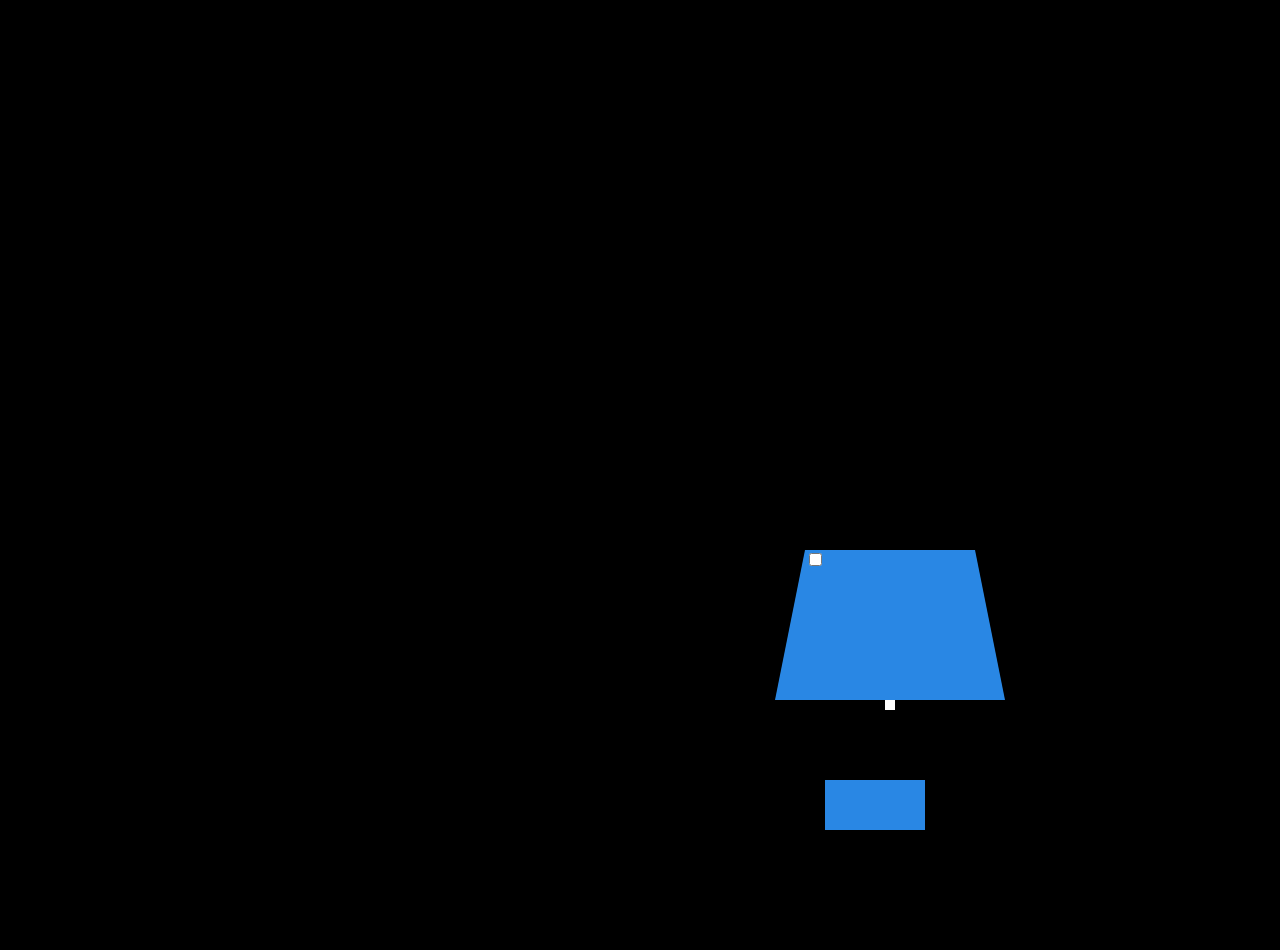
==== index.html @ 10bbb83f "Lamp turned off by power outage, return to" ====
<!DOCTYPE html>
<html lang="en">
<head>
    <title>Lamp Checkbox</title>
    <!--Stylesheet-->
    <link rel="stylesheet" href="style.css">
</head>
<body>
    <div class="container">
        <div class="lamp">
            <input type="checkbox">
        </div>
    </div>
</body>
</html>
---- style.css ----
body {
  padding: 0;
  margin: 0;
  background-color: #000000;
}

.container {
  height: 500px;
  width: 500px;
  border: 1 solid #ffffff;
  position: absolute;
  transform: (-50%, 50%);
  left: 50%;
  top: 50%;
}

/* Lamp Top */
.lamp {
  height: 0;
  width: 170px;
  border-bottom: 150px solid #2987e4;
  border-right: 30px solid transparent;
  border-left: 30px solid transparent;
  position: absolute;
  margin: auto;
  left: 0;
  right: 0;
  top: 100px;
}

/* Lamp Stand */
.lamp:before {
  content: "";
  position: absolute;
  height: 10px;
  width: 10px;
  background-color: #ffffff;
  margin: auto;
  left: 0;
  right: 0;
  top: 150px;
}
/* Lamp Base */
.lamp:after {
  content: "";
  position: absolute;
  height: 50px;
  width: 100px;
  background-color: #2987e4;
  top: 230px;
}
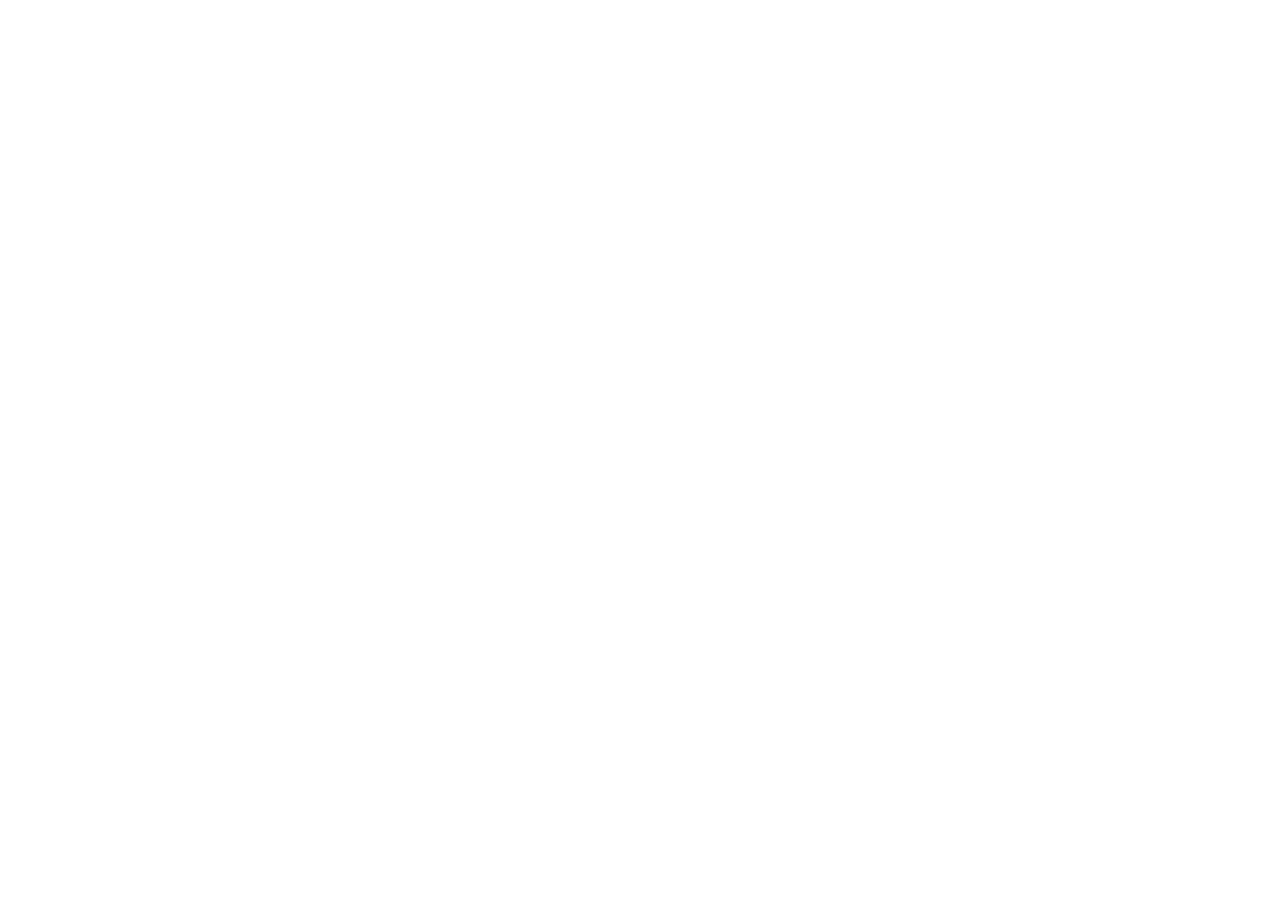
==== commit 220e8864: "Init place holder for art of code index" ====
--- a/index.html
+++ b/index.html
@@ -1,15 +1,9 @@
 <!DOCTYPE html>
 <html lang="en">
-<head>
-    <title>Lamp Checkbox</title>
-    <!--Stylesheet-->
-    <link rel="stylesheet" href="style.css">
-</head>
-<body>
-    <div class="container">
-        <div class="lamp">
-            <input type="checkbox">
-        </div>
-    </div>
-</body>
-</html>+  <head>
+    <meta charset="UTF-8" />
+    <meta name="viewport" content="width=device-width, initial-scale=1.0" />
+    <title>Place Holder for Art of Code</title>
+  </head>
+  <body></body>
+</html>
